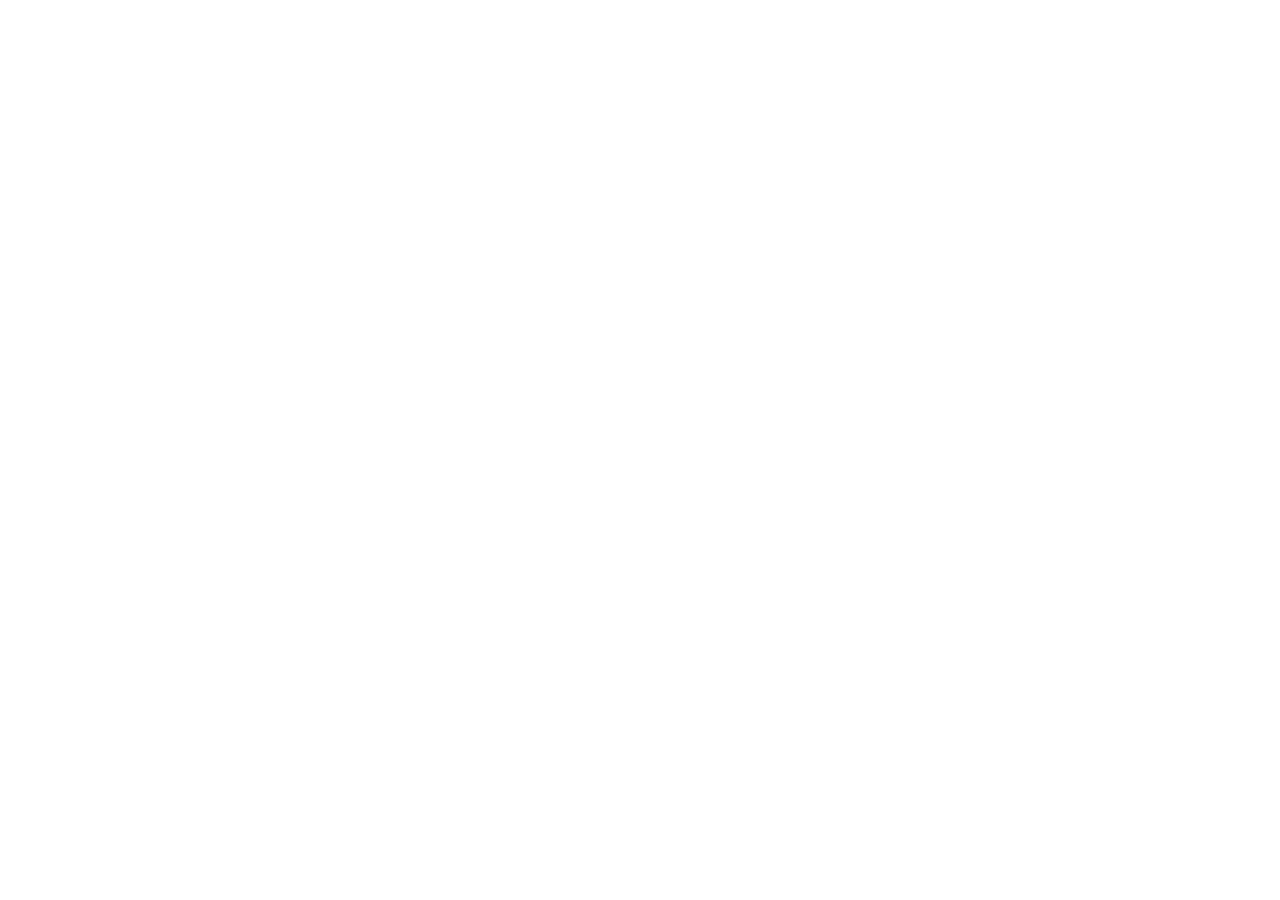
==== produtos.html @ 3052fb87 "homepage concluida" ====
<!DOCTYPE html>
<html lang="en">
<head>
    <meta charset="UTF-8">
    <meta name="viewport" content="width=device-width, initial-scale=1.0">
    <title>Produto do tonhão</title>
</head>
<body>
    
</body>
</html>
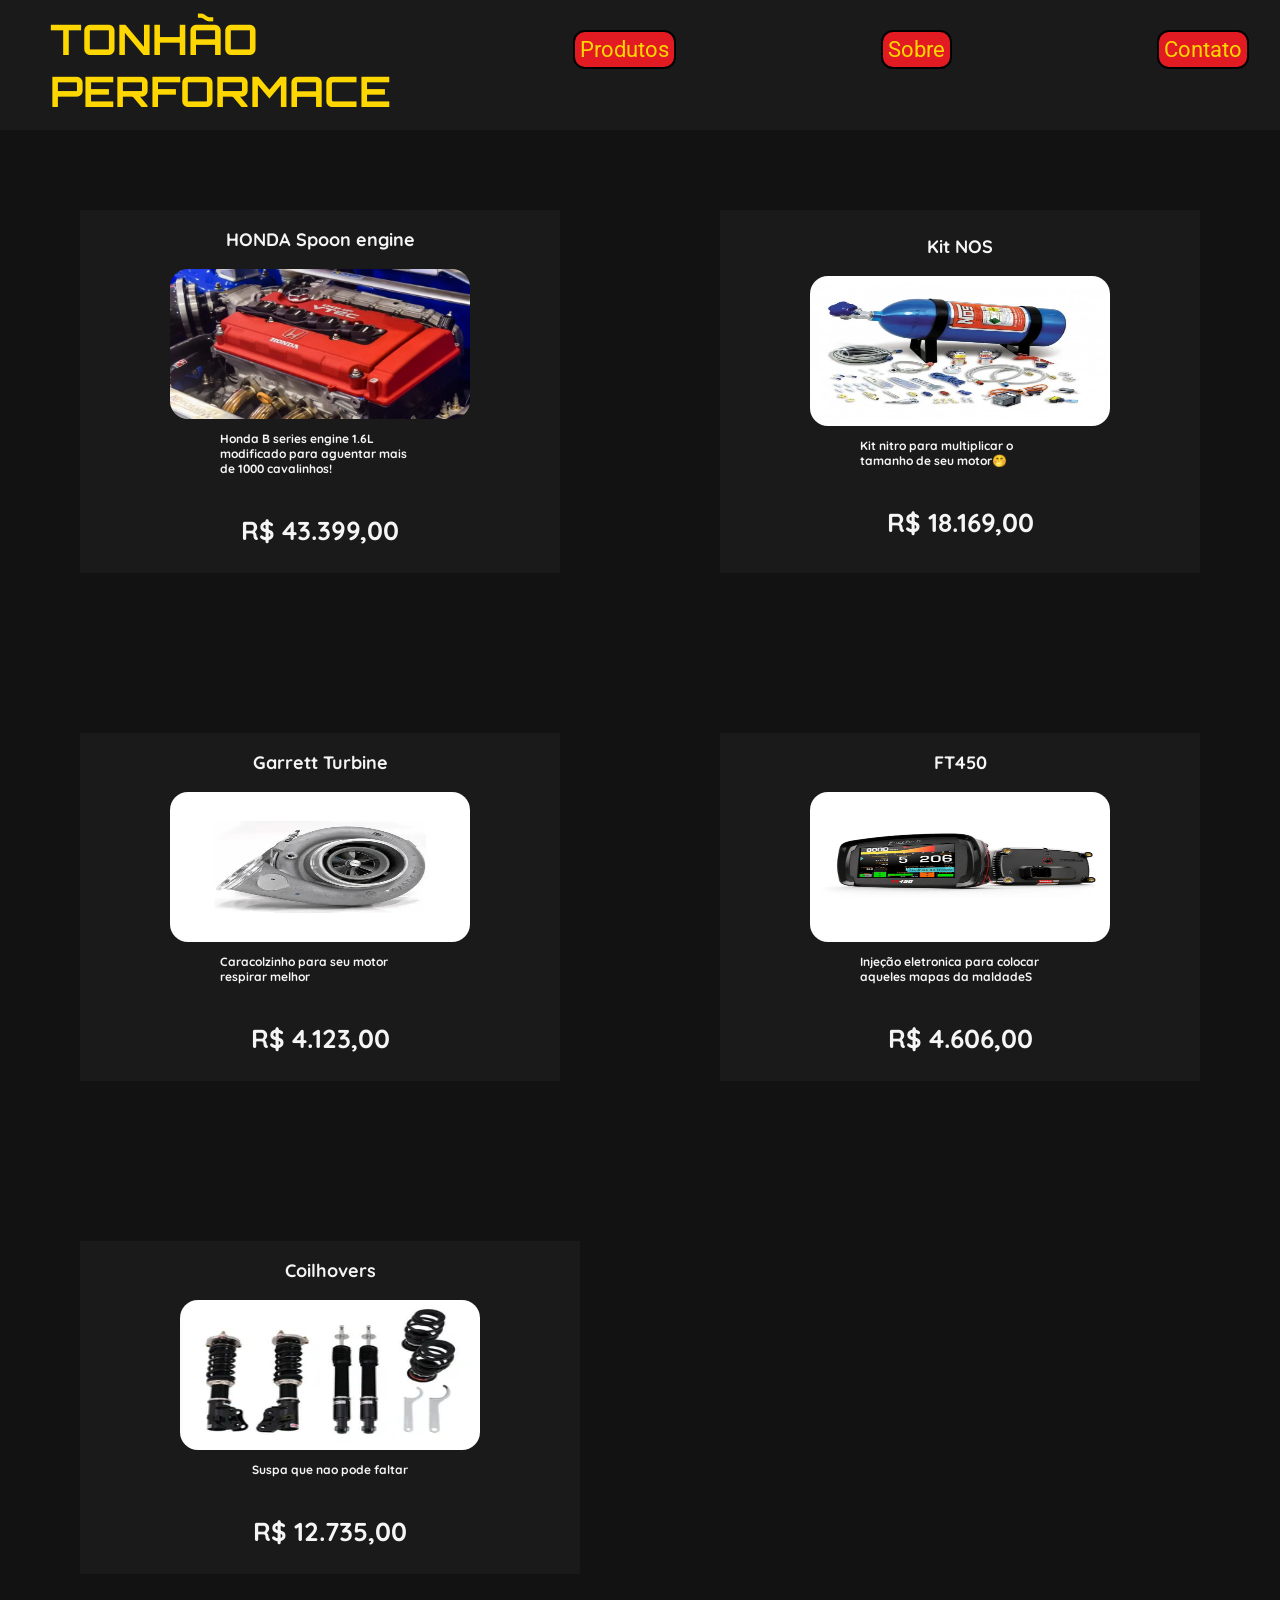
==== commit 1065cccf: "pagina de produtos finalizada" ====
--- a/produtos.html
+++ b/produtos.html
@@ -3,9 +3,57 @@
 <head>
     <meta charset="UTF-8">
     <meta name="viewport" content="width=device-width, initial-scale=1.0">
-    <title>Produto do tonhão</title>
+    <title>Produtos do tonhão</title>
+    <link rel="stylesheet" href="style.css">
 </head>
 <body>
-    
+
+    <header>
+        <h1 id="titulo"> TONHÃO PERFORMACE</h1>
+        <a href="./produtos.html" class="btn">Produtos</a>
+        <a href="./sobre.html" class="btn">Sobre</a>
+        <a href="./contato.html" class="btn">Contato</a>
+    </header>
+
+    <div class="productsContainer">
+
+        <div class="product">
+            <p class="productName">HONDA Spoon engine</p>
+            <img src="./images/b16engine.webp" alt="" class="productImg">
+            <p class="productDesc">Honda B series engine 1.6L modificado para aguentar mais de 1000 cavalinhos!</p>
+            <p class="productValue">R$ 43.399,00</p>
+        </div>
+        <div class="product">
+            <p class="productName">Kit NOS</p>
+            <img src="./images/kitnos.webp" alt="" class="productImg">
+            <p class="productDesc">Kit nitro para multiplicar o tamanho de seu motor🤭 </p>
+            <p class="productValue">R$ 18.169,00</p>
+        </div>
+    </div>
+    <div class="productsContainer">
+        <div class="product">
+            <p class="productName">Garrett Turbine</p>
+            <img src="./images/garret.webp" alt="" class="productImg">
+            <p class="productDesc">Caracolzinho para seu motor respirar melhor</p>
+            <p class="productValue">R$ 4.123,00</p>
+        </div>
+        <div class="product">
+            <p class="productName">FT450</p>
+            <img src="./images/ft450.webp" alt="" class="productImg">
+            <p class="productDesc">Injeção eletronica para colocar aqueles mapas da maldadeS</p>
+            <p class="productValue">R$ 4.606,00</p>
+        </div>
+    </div>
+    <div class="productsContainer">
+        <div class="product">
+            <p class="productName">Coilhovers</p>
+            <img src="./images/coil.webp" alt="" class="productImg">
+            <p class="productDesc">Suspa que nao pode faltar</p>
+            <p class="productValue">R$ 12.735,00</p>
+        </div>
+
+    </div>
+
+
 </body>
 </html>
--- a/style.css
+++ b/style.css
@@ -0,0 +1,109 @@
+
+@import url('https://fonts.googleapis.com/css2?family=Orbitron:wght@400..900&family=Quicksand:wght@300..700&family=Roboto:ital,wght@0,100..900;1,100..900&display=swap');
+*{
+    color: #F5F5F5;
+}
+
+body{
+    margin: 0;
+    padding: 0;
+    background-color: #121212;
+}
+header{
+    display: flex;
+    background-color: #1A1A1A;
+}
+.btn{
+    background-color: #E21B22;
+    height: fit-content;
+    width: fit-content;
+    padding: 5px;
+    border: 2px solid black;
+    border-radius: 12px;
+    margin: 30px 8% ;
+    text-decoration: none;
+    color: #FFD700;
+    font-family: "Roboto";
+    font-size: 22px;
+}
+main{
+    display: flex;
+}
+.news{
+    flex-direction: column;
+    margin: 30px;
+    padding: 50px;
+    background-color: #1A1A1A;
+    border-radius: 12px;
+}
+#kim{
+    margin: 30px 30px 55px 0px;
+}
+#titulo{
+    color: #FFD700;
+    margin: 1% 80px 1% 50px;
+    font-family:"Orbitron";
+    font-weight: 700;
+    font-size: 42px;
+}
+.imgNews{
+    height: 350px;
+    width: auto;
+    border-radius: 12px;
+}
+p{
+    font-family: "Quicksand";
+    font-size: 26px;
+    font-weight: 700;
+    max-width:641px;
+}
+#redes{
+    font-size: 22px;
+}
+section{
+    display: flex;
+    width: fit-content;
+    background-color: #1A1A1A;
+    padding: 30px;
+    margin: 10px 30%;
+    border-radius: 12px;
+    
+}
+.redesImg{
+    height: 50px;
+    width: auto;
+    margin: 0 50px;
+}
+.redesImgf{
+    margin: 0 40px;
+    height: 60px;
+    width: auto;
+}
+
+.productsContainer{
+    display: flex;
+}
+.product{
+    display: flex;
+    flex-direction: column;
+    align-items: center;
+    background-color: #1A1A1A;
+    margin: 80px;
+    width: 500px;
+    justify-content: center;
+}
+.productName{
+    font-size: 18px;
+    text-align: center;
+    align-content: center;
+}
+.productImg{
+    
+    height: 150px;
+    width: 300px;
+    border-radius: 18px;
+}
+.productDesc{
+    font-size: 12px;
+    max-width: 200px;
+}
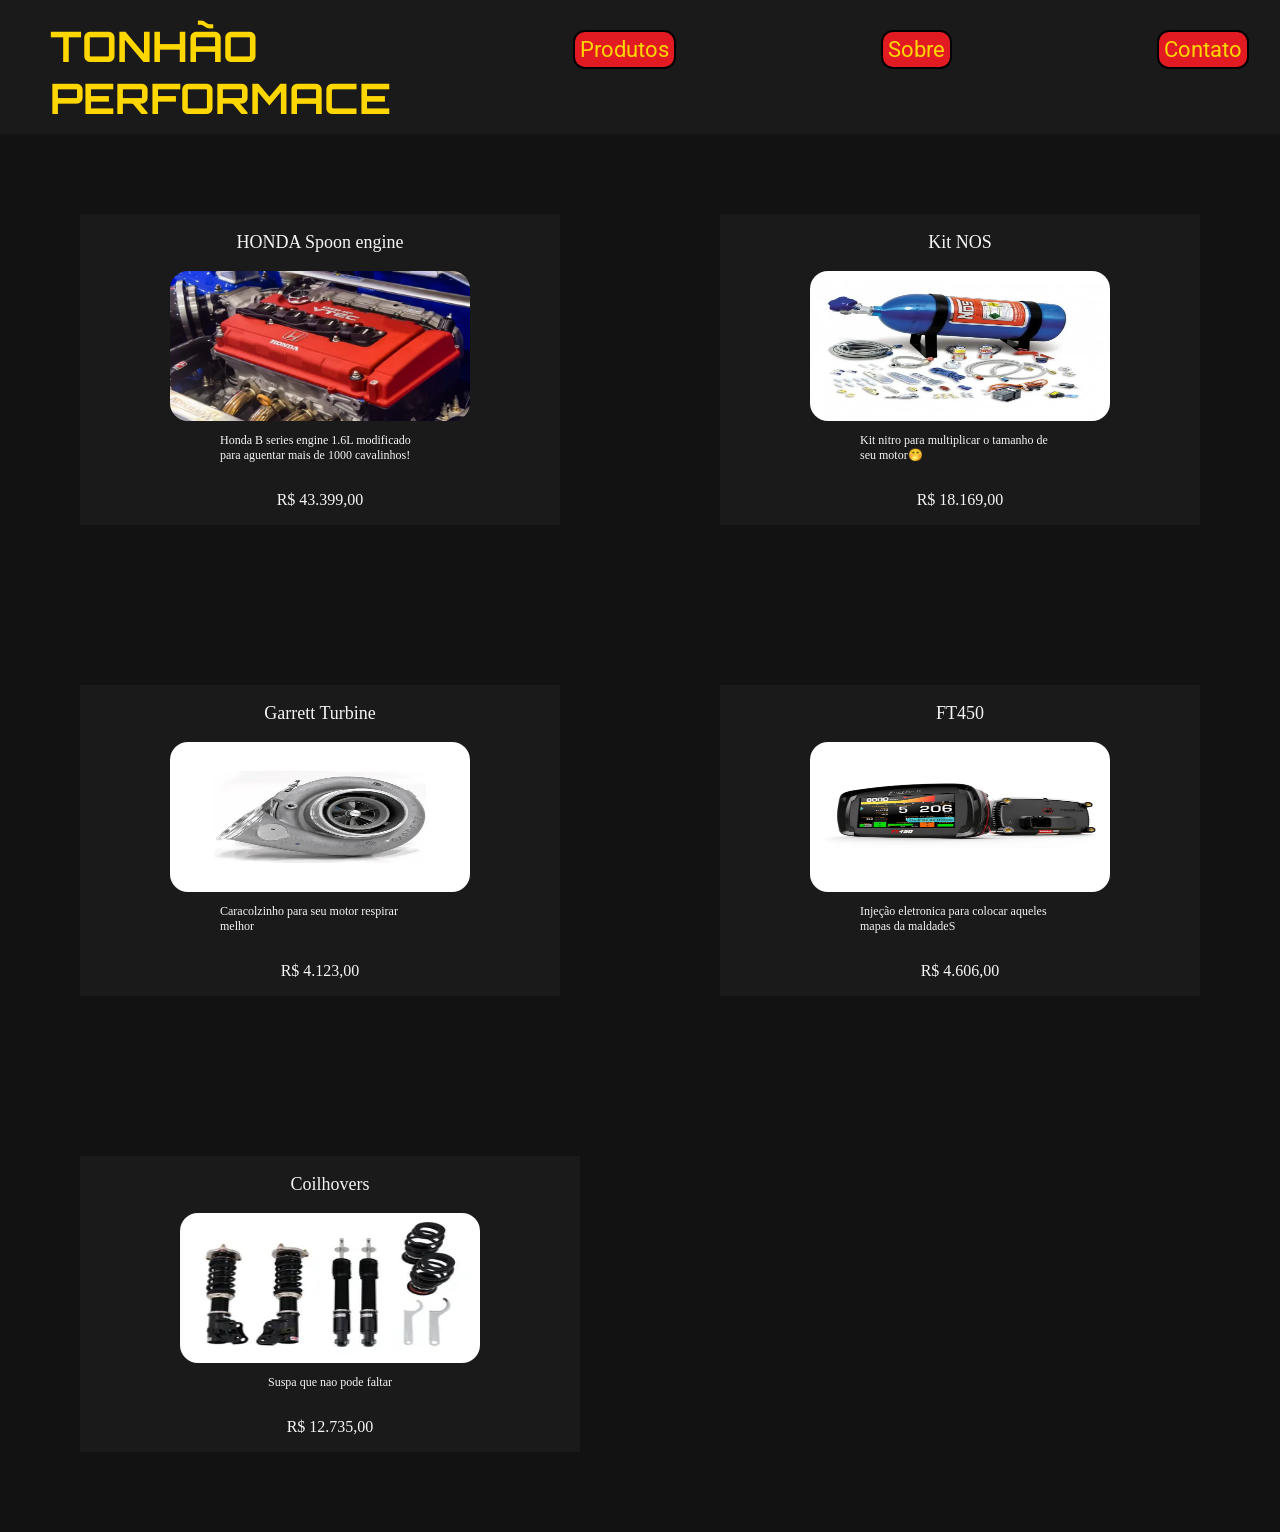
==== commit 224c34fb: "pagina sobre finalizada" ====
--- a/produtos.html
+++ b/produtos.html
@@ -9,7 +9,7 @@
 <body>
 
     <header>
-        <h1 id="titulo"> TONHÃO PERFORMACE</h1>
+        <a href="./index.html"><h1 id="titulo"> TONHÃO PERFORMACE</h1></a>
         <a href="./produtos.html" class="btn">Produtos</a>
         <a href="./sobre.html" class="btn">Sobre</a>
         <a href="./contato.html" class="btn">Contato</a>
--- a/style.css
+++ b/style.css
@@ -2,6 +2,7 @@
 @import url('https://fonts.googleapis.com/css2?family=Orbitron:wght@400..900&family=Quicksand:wght@300..700&family=Roboto:ital,wght@0,100..900;1,100..900&display=swap');
 *{
     color: #F5F5F5;
+    text-decoration: none;
 }
 
 body{
@@ -41,7 +42,7 @@
 }
 #titulo{
     color: #FFD700;
-    margin: 1% 80px 1% 50px;
+    margin: 20px 80px 10px 50px;
     font-family:"Orbitron";
     font-weight: 700;
     font-size: 42px;
@@ -51,7 +52,7 @@
     width: auto;
     border-radius: 12px;
 }
-p{
+#gam{
     font-family: "Quicksand";
     font-size: 26px;
     font-weight: 700;
@@ -106,4 +107,21 @@
 .productDesc{
     font-size: 12px;
     max-width: 200px;
+}
+h2{
+    text-align: center;
+    font-family: "Orbitron";
+    color: #F5F5F5;
+}
+#aboutContainer{
+    background-color: #1A1A1A;
+    border-radius: 12px;
+    padding: 20px;
+    margin: 40px 80px;
+
+
+}
+.aboutTxt{
+    font-family: "Quicksand";
+    width: fit-content;
 }
